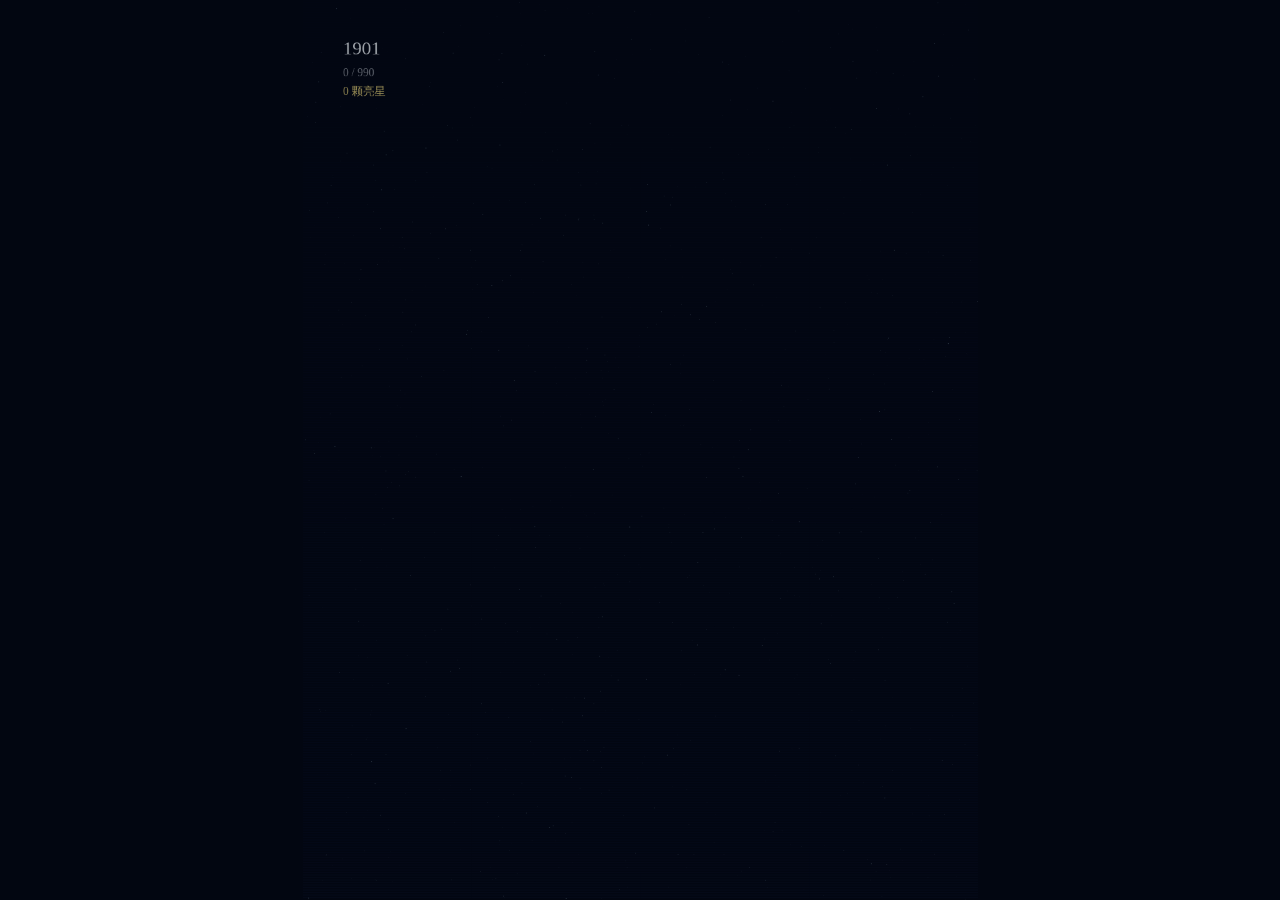
==== index.html @ ca8c9c65 "Create female Nobel prize starfall sketch" ====
<!doctype html>
<html lang="zh-CN">
  <head>
    <meta charset="utf-8" />
    <meta name="viewport" content="width=device-width, initial-scale=1" />
    <title>P5_5_女性诺贝尔奖</title>
    <link rel="stylesheet" href="./style.css" />
  </head>
  <body>
    <main id="stage" aria-label="1901 到 2025 年诺贝尔奖女性获奖者星雨可视化"></main>

    <script src="./p5.min.js"></script>
    <script src="./data/nobel_by_year.js"></script>
    <script src="./sketch.js"></script>
  </body>
</html>
---- style.css ----
html,
body {
  width: 100%;
  height: 100%;
  margin: 0;
  overflow: hidden;
  background: #020611;
}

body {
  display: grid;
  place-items: center;
  font-family: -apple-system, BlinkMacSystemFont, "PingFang SC", "Hiragino Sans GB", "Microsoft YaHei", sans-serif;
}

#stage {
  width: min(100vw, 75vh);
  height: min(133.333vw, 100vh);
  background: #020611;
}

canvas {
  display: block;
  width: 100% !important;
  height: 100% !important;
}
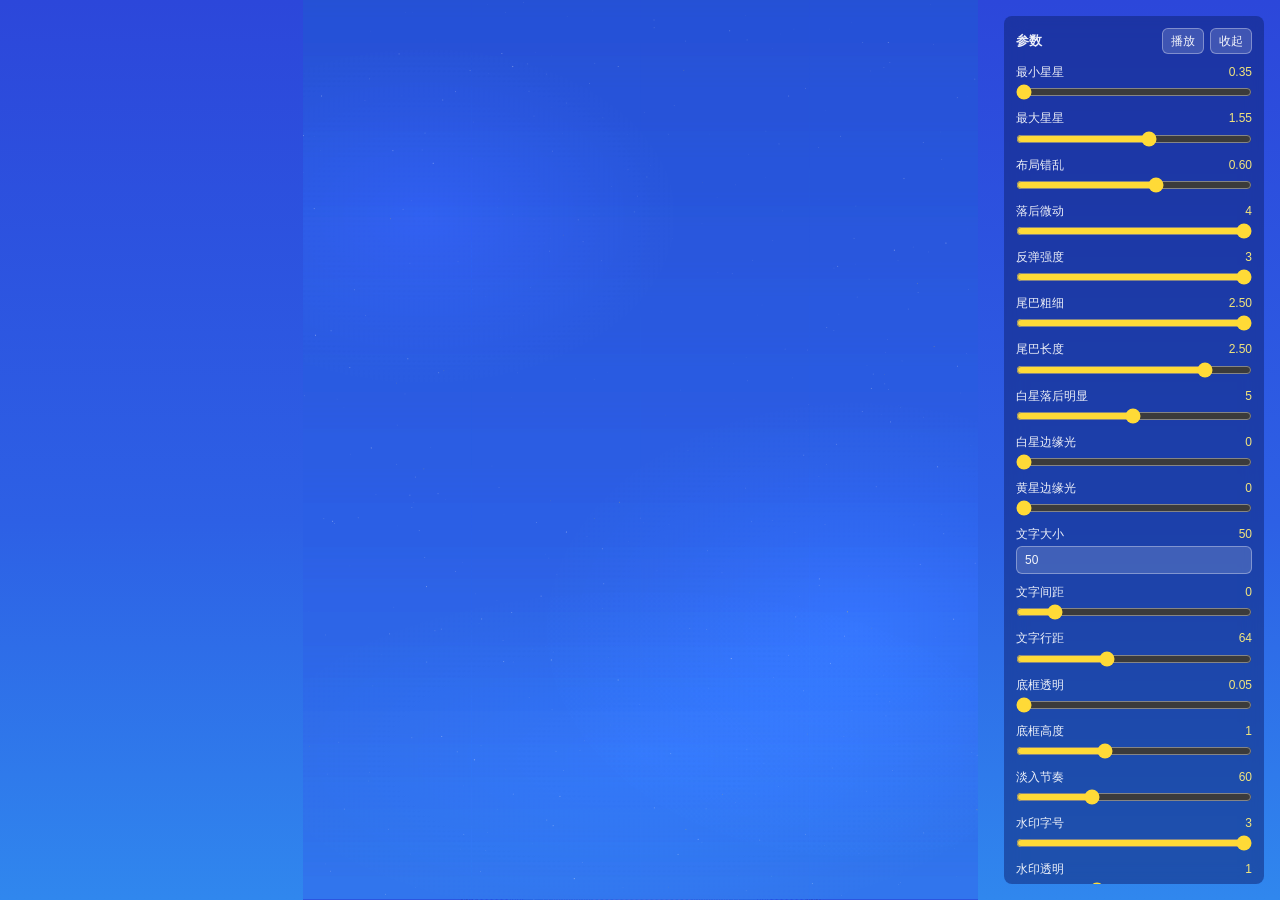
==== commit 7d06843e: "Update Nobel starfall publish version" ====
--- a/index.html
+++ b/index.html
@@ -4,13 +4,108 @@
     <meta charset="utf-8" />
     <meta name="viewport" content="width=device-width, initial-scale=1" />
     <title>P5_5_女性诺贝尔奖</title>
-    <link rel="stylesheet" href="./style.css" />
+    <link rel="stylesheet" href="./style.css?v=20260709-2148" />
   </head>
   <body>
     <main id="stage" aria-label="1901 到 2025 年诺贝尔奖女性获奖者星雨可视化"></main>
+    <section id="control-panel" aria-label="动画参数设置">
+      <div class="panel-header">
+        <strong>参数</strong>
+        <div class="panel-actions">
+          <button id="play-button" type="button">播放</button>
+          <button id="panel-toggle" type="button" aria-expanded="true" aria-controls="panel-body">收起</button>
+        </div>
+      </div>
+      <div id="panel-body" class="panel-body">
+        <label>
+          <span>最小星星 <output data-config-value="starMinScale">0.35</output></span>
+          <input data-config-key="starMinScale" type="range" min="0.35" max="1.4" step="0.05" value="0.35" />
+        </label>
+        <label>
+          <span>最大星星 <output data-config-value="starMaxScale">1.55</output></span>
+          <input data-config-key="starMaxScale" type="range" min="0.7" max="2.2" step="0.05" value="1.55" />
+        </label>
+        <label>
+          <span>布局错乱 <output data-config-value="layoutChaos">0.60</output></span>
+          <input data-config-key="layoutChaos" type="range" min="0" max="1" step="0.05" value="0.6" />
+        </label>
+        <label>
+          <span>落后微动 <output data-config-value="settledMotion">4.00</output></span>
+          <input data-config-key="settledMotion" type="range" min="0" max="4" step="0.05" value="4" />
+        </label>
+        <label>
+          <span>反弹强度 <output data-config-value="bounceStrength">3.00</output></span>
+          <input data-config-key="bounceStrength" type="range" min="0" max="3" step="0.05" value="3" />
+        </label>
+        <label>
+          <span>尾巴粗细 <output data-config-value="tailThickness">2.50</output></span>
+          <input data-config-key="tailThickness" type="range" min="0.2" max="2.5" step="0.05" value="2.5" />
+        </label>
+        <label>
+          <span>尾巴长度 <output data-config-value="tailLength">2.50</output></span>
+          <input data-config-key="tailLength" type="range" min="0.2" max="3" step="0.05" value="2.5" />
+        </label>
+        <label>
+          <span>白星落后明显 <output data-config-value="whiteStarOpacity">5.00</output></span>
+          <input data-config-key="whiteStarOpacity" type="range" min="0.05" max="10" step="0.05" value="5" />
+        </label>
+        <label>
+          <span>白星边缘光 <output data-config-value="whiteStarGlow">0</output></span>
+          <input data-config-key="whiteStarGlow" type="range" min="0" max="4" step="0.05" value="0" />
+        </label>
+        <label>
+          <span>黄星边缘光 <output data-config-value="yellowStarGlow">0.00</output></span>
+          <input data-config-key="yellowStarGlow" type="range" min="0" max="4" step="0.05" value="0" />
+        </label>
+        <label>
+          <span>文字大小 <output data-config-value="textSize">50</output></span>
+          <input data-config-key="textSize" type="number" min="20" max="300" step="1" value="50" />
+        </label>
+        <label>
+          <span>文字间距 <output data-config-value="textTracking">0</output></span>
+          <input data-config-key="textTracking" type="range" min="-2" max="12" step="0.5" value="0" />
+        </label>
+        <label>
+          <span>文字行距 <output data-config-value="textLineGap">64</output></span>
+          <input data-config-key="textLineGap" type="range" min="42" max="100" step="1" value="64" />
+        </label>
+        <label>
+          <span>底框透明 <output data-config-value="textBoxAlpha">0.05</output></span>
+          <input data-config-key="textBoxAlpha" type="range" min="0.05" max="0.6" step="0.01" value="0.05" />
+        </label>
+        <label>
+          <span>底框高度 <output data-config-value="textBoxHeight">1</output></span>
+          <input data-config-key="textBoxHeight" type="range" min="0.65" max="1.6" step="0.05" value="1" />
+        </label>
+        <label>
+          <span>淡入节奏 <output data-config-value="overlayFadeFrames">60</output></span>
+          <input data-config-key="overlayFadeFrames" type="range" min="6" max="180" step="1" value="60" />
+        </label>
+        <label>
+          <span>水印字号 <output data-config-value="watermarkSize">3.00</output></span>
+          <input data-config-key="watermarkSize" type="range" min="0.05" max="3" step="0.05" value="3" />
+        </label>
+        <label>
+          <span>水印透明 <output data-config-value="watermarkAlpha">1.00</output></span>
+          <input data-config-key="watermarkAlpha" type="range" min="0" max="3" step="0.05" value="1" />
+        </label>
+        <label>
+          <span>画布宽度 <output data-config-value="canvasWidth">1080</output></span>
+          <input data-config-key="canvasWidth" type="range" min="720" max="1600" step="20" value="1080" />
+        </label>
+        <label>
+          <span>画布高度 <output data-config-value="canvasHeight">1440</output></span>
+          <input data-config-key="canvasHeight" type="range" min="960" max="2000" step="20" value="1440" />
+        </label>
+        <label>
+          <span>画布颜色 <output data-config-value="canvasColor">#2d60e5</output></span>
+          <input data-config-key="canvasColor" type="color" value="#2d60e5" />
+        </label>
+      </div>
+    </section>
 
     <script src="./p5.min.js"></script>
-    <script src="./data/nobel_by_year.js"></script>
-    <script src="./sketch.js"></script>
+    <script src="./data/nobel_by_year.js?v=20260709-2148"></script>
+    <script src="./sketch.js?v=20260709-2148"></script>
   </body>
 </html>
--- a/style.css
+++ b/style.css
@@ -4,7 +4,7 @@
   height: 100%;
   margin: 0;
   overflow: hidden;
-  background: #020611;
+  background: linear-gradient(180deg, #2c47da 0%, #2d60e5 58%, #3087ee 100%);
 }
 
 body {
@@ -16,7 +16,7 @@
 #stage {
   width: min(100vw, 75vh);
   height: min(133.333vw, 100vh);
-  background: #020611;
+  background: #2c47da;
 }
 
 canvas {
@@ -24,3 +24,150 @@
   width: 100% !important;
   height: 100% !important;
 }
+
+#control-panel {
+  position: fixed;
+  top: 16px;
+  right: 16px;
+  z-index: 10;
+  width: 260px;
+  max-height: calc(100svh - 32px);
+  overflow-y: auto;
+  box-sizing: border-box;
+  padding: 12px;
+  border-radius: 8px;
+  background: rgba(15, 35, 115, 0.52);
+  color: rgba(255, 255, 255, 0.92);
+  font-size: 12px;
+  line-height: 1.35;
+  backdrop-filter: blur(10px);
+}
+
+.panel-header {
+  display: flex;
+  align-items: center;
+  justify-content: space-between;
+  gap: 10px;
+  margin-bottom: 10px;
+}
+
+.panel-header strong {
+  font-size: 13px;
+  font-weight: 600;
+}
+
+.panel-actions {
+  display: flex;
+  gap: 6px;
+}
+
+.panel-actions button {
+  appearance: none;
+  border: 1px solid rgba(255, 255, 255, 0.34);
+  border-radius: 6px;
+  padding: 4px 8px;
+  background: rgba(255, 255, 255, 0.16);
+  color: rgba(255, 255, 255, 0.94);
+  font: inherit;
+  cursor: pointer;
+}
+
+.panel-actions button:hover {
+  background: rgba(255, 255, 255, 0.24);
+}
+
+.panel-body {
+  display: block;
+}
+
+#control-panel.is-collapsed {
+  width: auto;
+}
+
+#control-panel.is-collapsed .panel-header {
+  margin-bottom: 0;
+}
+
+#control-panel.is-collapsed .panel-body {
+  display: none;
+}
+
+#control-panel.is-recording-hidden {
+  display: none;
+}
+
+#control-panel label {
+  display: grid;
+  gap: 4px;
+  margin: 0 0 10px;
+}
+
+#control-panel label:last-child {
+  margin-bottom: 0;
+}
+
+#control-panel span {
+  display: flex;
+  justify-content: space-between;
+  gap: 10px;
+}
+
+#control-panel output {
+  color: rgba(255, 238, 122, 0.95);
+  font-variant-numeric: tabular-nums;
+}
+
+#control-panel input {
+  width: 100%;
+  margin: 0;
+  accent-color: #ffda37;
+}
+
+#control-panel input[type="color"] {
+  height: 28px;
+  padding: 2px;
+  border: 1px solid rgba(255, 255, 255, 0.34);
+  border-radius: 6px;
+  background: rgba(255, 255, 255, 0.16);
+}
+
+#control-panel input[type="number"] {
+  box-sizing: border-box;
+  height: 28px;
+  padding: 4px 8px;
+  border: 1px solid rgba(255, 255, 255, 0.34);
+  border-radius: 6px;
+  background: rgba(255, 255, 255, 0.16);
+  color: rgba(255, 255, 255, 0.94);
+  font: inherit;
+}
+
+@media (max-width: 720px) {
+  #control-panel {
+    left: 12px;
+    right: 12px;
+    bottom: 12px;
+    top: auto;
+    width: auto;
+    max-height: calc(100svh - 24px);
+  }
+
+  #control-panel .panel-body {
+    display: grid;
+    grid-template-columns: repeat(2, minmax(0, 1fr));
+    gap: 8px 12px;
+  }
+
+  #control-panel.is-collapsed {
+    left: auto;
+    width: max-content;
+  }
+
+  #control-panel.is-collapsed .panel-body {
+    display: none;
+  }
+
+  #control-panel label {
+    margin: 0;
+  }
+}
